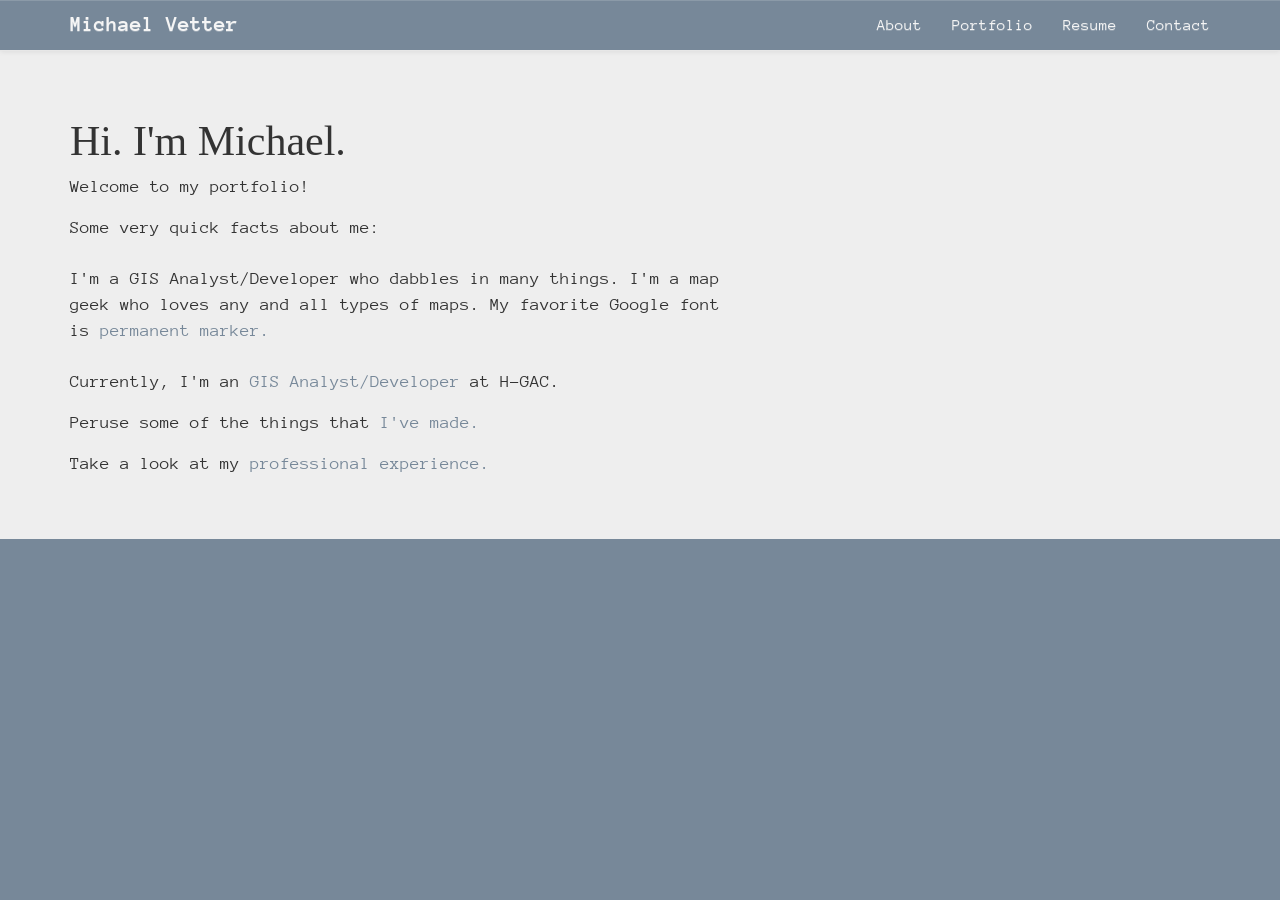
==== index.html @ 333e0688 "off tha rip v2.0" ====
<!DOCTYPE html>
<html lang="en">
	<head>
		
		<script>
		  window.dataLayer = window.dataLayer || [];
		  function gtag(){dataLayer.push(arguments);}
		  gtag('js', new Date());

		  gtag('config', 'UA-140768527-1');
		</script>

		<meta charset="utf-8">
		<meta name="viewport" content="width=device-width, initial-scale=1"/>
		<meta name="keywords" content="maps, cartography"/>
		<title>Michael Vetter</title>
		
		<!--put your Bootstrap stylesheet links below this comment and above style.css-->
		<link rel="stylesheet" href="css/bootstrap.min.css">
		<link rel="stylesheet" href="css/bootstrap-theme.min.css">
		<link rel="stylesheet" href="css/style.css">
        <link href="https://fonts.googleapis.com/css?family=Anonymous Pro" rel="stylesheet">
	<link rel="icon" href="assets/check.ico">
	</head>

    <body id="index">
        <header>
            <nav class="navbar navbar-default navbar-fixed-top main-navbar site-header">
                <!--Creates the navbar -->
                <div class="container">
                    <div class="navbar-header">
                        <button type="button" class="navbar-toggle collapsed navbar-menu-button" data-toggle="collapse" data-target="#navbar" aria-expanded="false" aria-controls="navbar">
                            <span class="sr-only">Toggle navigation</span>
                            <!--Used for screen readers for accessibility -->
                            <span class="navbar-menu">Menu</span>
                        </button>
                        <a class="site-title navbar-brand" href="#">Michael Vetter</a>
                    </div>
                    <div id="navbar" class="collapse navbar-collapse">
                        <ul class="nav navbar-nav navbar-right">
                            <li><a href="about.html">About</a></li>
                            <li><a href="portfolio.html">Portfolio</a></li>
                            <li><a href="resume.html">Resume</a></li>
                            <li><a href="contact.html">Contact</a></li>
                        </ul>
                    </div>
                </div>
            </nav>
        </header>
        <div class="page-content">
            <div class="home">
                <div class="jumbotron">
                    <div class="container">
                        <div class="row">
                            <div class="col-md-7 col-sm-6">
                                <h1 class="page-heading jumbotron-heading">Hi. I'm Michael.</h1>
                                <p class="jumbotron-paragraph">
                                    Welcome to my portfolio!
                                </p>
                                <p class="jumbotron-paragraph">
                                    Some very quick facts about me:
                                    <br><br>I'm a GIS Analyst/Developer who dabbles in many things. I'm a map geek who loves any and all types of maps.
			            My favorite Google font is <a href="https://fonts.google.com/specimen/Permanent+Marker">permanent marker.</a></br></br>
                                    Currently, I'm an <a href="https://www.linkedin.com/in/michael-vetter-a68146108/">GIS Analyst/Developer</a> at H-GAC.
                                </p>
                                <p class="jumbotron-paragraph">
                                    Peruse some of the things that <a href="portfolio.html">I've made.</a>
                                </p>
                                <p class="jumbotron-paragraph">
                                    Take a look at my <a href="resume.html">professional experience.</a>
                                </p>
                            </div>
                        </div>
                    </div>
                </div>
            </div>
        </div>

        <script type="text/javascript" src="lib/jquery-3.2.1.min.js"></script>
        <script type="text/javascript" src="lib/bootstrap.min.js"></script>
    </body>
</html>
---- css/style.css ----
/***Navbar***/
.navbar-default{
    background-color: #778899;
    border-radius: 0;
    background-image: none;
}

/**Navbar Title**/
.navbar-default .navbar-brand{
    color: #F5F5F5;
    font-size: 22px;
    font-weight: bold;
}

/* Navbar hover effects */
.navbar-default .navbar-brand:hover,
.navbar-default .navbar-brand:focus,
.navbar-default .navbar-nav > li > a:hover,
.navbar-default .navbar-nav > li > a:focus {
    color: #F0E68C;
}

/*Navbar Menu*/
.navbar-menu-button{
    background-color: white;
    font-weight: bold;
    font-family: "Anonymous Pro";
}

/*Navbar Links*/
.navbar-default .navbar-nav > li > a{
    color: #F5F5F5;
    font-size: 16px;
}

.jumbotron{
    font-size: 12px;
}

.page-content h3{
    font-family: "Anonymous Pro";
    font-size: 22px;
}

.page-content p{
    font-family: "Anonymous Pro";
    font-size: 18px;
}
.page-content h1{
    font-family: "Permanent Marker";
    font-size: 42px;
}

.page-content .job-description{
    font-size: 16px;
}

.job-logo{
    max-width: 200px;
}

.job-logo-container{
    padding-left: 0;
    padding-top: 20px;
}

.page-content .job-header{
    font-family: "Anonymous Pro";
}

.resume-hr{
    border: 1px solid #000000;
}

.resume-skills-section h3{
    font-family: "Anonymous Pro";
}

.education-description-container .education-header{
    font-family: "Anonymous Pro";
}

.contact{
    font-family: "Anonymous Pro";
}

.contact a{
    color: #778899;
}

.jumbotron-paragraph a{
    color: #778899;
}

.portfolio-link{
    margin-top: 0;
    text-align: center;
}

.portfolio-thumbnail:hover{
    border-color: #F0E68C;
    border-width: 3px;
    cursor: pointer;
}

.portfolio-thumbnail{
    margin-top: 10px;
}

.portfolio-link{
    font-family: "Anonymous Pro";
    color: #778899;
}

.post-content{
    text-align: center;
    margin-bottom: 0;
}

.about-title h1{
    font-family: "Permanent Marker";
}

.resume-section h2{
    font-family: "Permanent Marker";
}

.contact h2{
    font-family: "Permanent Marker";
}

.home h1{
    font-family: "Permanent Marker";
}

body{
    font-family: "Anonymous Pro";
    padding-top: 50px;
}

#index{
    background-color: #778899;
}
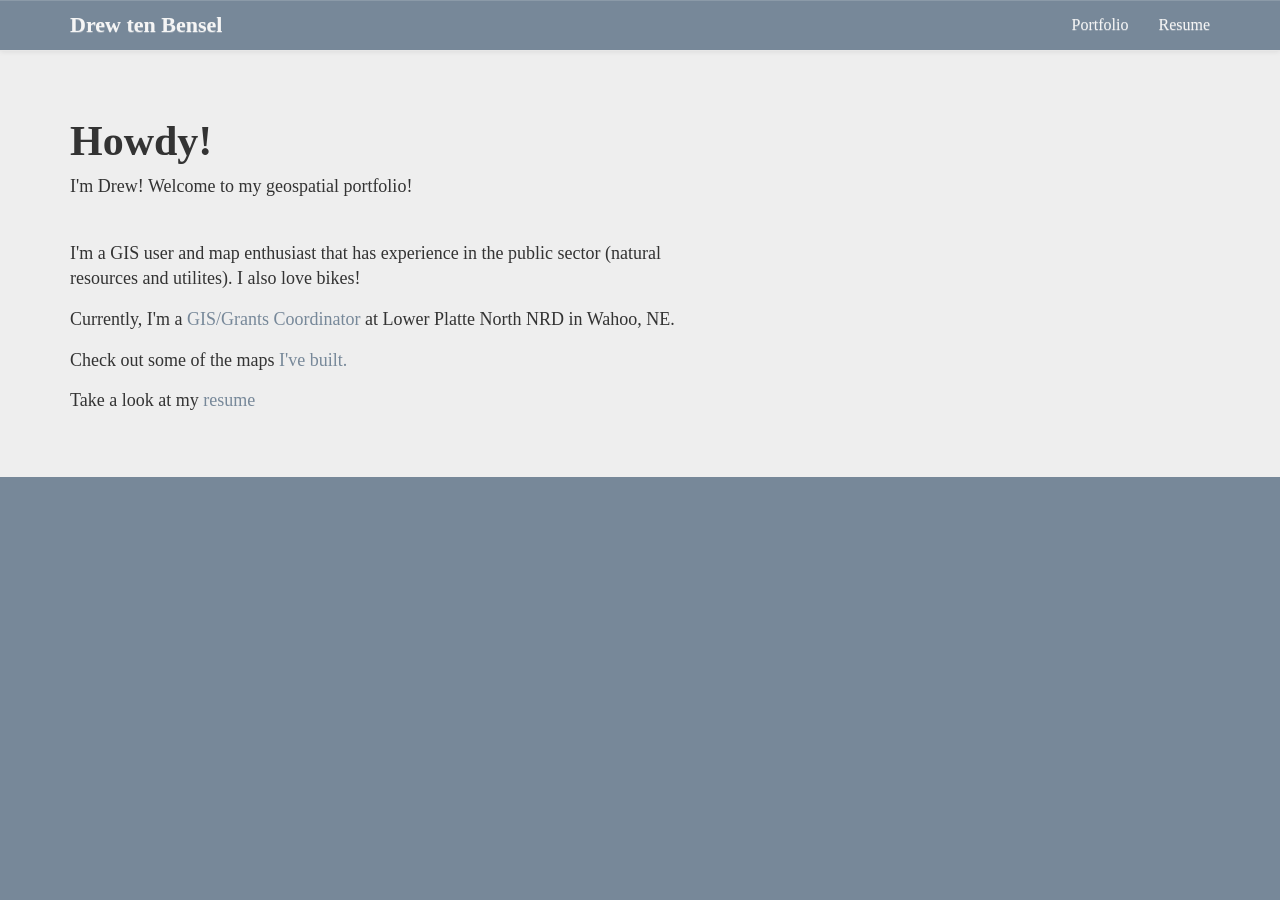
==== commit 175a3447: "aye" ====
--- a/index.html
+++ b/index.html
@@ -1,82 +1,93 @@
 <!DOCTYPE html>
 <html lang="en">
-	<head>
-		
-		<script>
-		  window.dataLayer = window.dataLayer || [];
-		  function gtag(){dataLayer.push(arguments);}
-		  gtag('js', new Date());
+    <head>
 
-		  gtag('config', 'UA-140768527-1');
-		</script>
+        <script>
+            window.dataLayer = window.dataLayer || [];
+    
+            function gtag() {
+                dataLayer.push(arguments);
+            }
+            gtag('js', new Date());
+    
+            gtag('config', 'UA-140768527-1');
+        </script>
+    
+        <meta charset="utf-8">
+        <meta name="viewport" content="width=device-width, initial-scale=1" />
+        <meta name="keywords" content="maps, cartography" />
+        <title>Drew ten Bensel</title>
+    
+        <!-- Bootstrap stylesheet links -->
+        <link rel="stylesheet" href="css/bootstrap.min.css">
+        <link rel="stylesheet" href="css/bootstrap-theme.min.css">
+        <!-- Custom stylesheet -->
+        <link rel="stylesheet" href="css/style.css">
+        <!-- Google Fonts -->
+        <!-- Google Fonts - Roboto -->
+        <link href="https://fonts.googleapis.com/css2?family=Roboto:wght@400,700&display=swap" rel="stylesheet">
+        <link rel="icon" href="assets/check.ico">
+    
+        <style>
+            /* Add this style to apply Roboto to the h1 with class page-heading */
+            .page-heading {
+                font-family: 'Roboto', sans-serif;
+                font-weight: 700;
+            }
+        </style>
+    </head>
 
-		<meta charset="utf-8">
-		<meta name="viewport" content="width=device-width, initial-scale=1"/>
-		<meta name="keywords" content="maps, cartography"/>
-		<title>Michael Vetter</title>
-		
-		<!--put your Bootstrap stylesheet links below this comment and above style.css-->
-		<link rel="stylesheet" href="css/bootstrap.min.css">
-		<link rel="stylesheet" href="css/bootstrap-theme.min.css">
-		<link rel="stylesheet" href="css/style.css">
-        <link href="https://fonts.googleapis.com/css?family=Anonymous Pro" rel="stylesheet">
-	<link rel="icon" href="assets/check.ico">
-	</head>
-
-    <body id="index">
-        <header>
-            <nav class="navbar navbar-default navbar-fixed-top main-navbar site-header">
-                <!--Creates the navbar -->
+<body id="index">
+    <header>
+        <nav class="navbar navbar-default navbar-fixed-top main-navbar site-header">
+            <div class="container">
+                <div class="navbar-header">
+                    <button type="button" class="navbar-toggle collapsed navbar-menu-button" data-toggle="collapse"
+                        data-target="#navbar" aria-expanded="false" aria-controls="navbar">
+                        <span class="sr-only">Toggle navigation</span>
+                        <span class="navbar-menu">Menu</span>
+                    </button>
+                    <a class="site-title navbar-brand" href="#">Drew ten Bensel</a>
+                </div>
+                <div id="navbar" class="collapse navbar-collapse">
+                    <ul class="nav navbar-nav navbar-right">
+                        <li><a href="portfolio.html">Portfolio</a></li>
+                        <li><a href="resume.html">Resume</a></li>
+                    </ul>
+                </div>
+            </div>
+        </nav>
+    </header>
+    <div class="page-content">
+        <div class="home">
+            <div class="jumbotron">
                 <div class="container">
-                    <div class="navbar-header">
-                        <button type="button" class="navbar-toggle collapsed navbar-menu-button" data-toggle="collapse" data-target="#navbar" aria-expanded="false" aria-controls="navbar">
-                            <span class="sr-only">Toggle navigation</span>
-                            <!--Used for screen readers for accessibility -->
-                            <span class="navbar-menu">Menu</span>
-                        </button>
-                        <a class="site-title navbar-brand" href="#">Michael Vetter</a>
-                    </div>
-                    <div id="navbar" class="collapse navbar-collapse">
-                        <ul class="nav navbar-nav navbar-right">
-                            <li><a href="about.html">About</a></li>
-                            <li><a href="portfolio.html">Portfolio</a></li>
-                            <li><a href="resume.html">Resume</a></li>
-                            <li><a href="contact.html">Contact</a></li>
-                        </ul>
-                    </div>
-                </div>
-            </nav>
-        </header>
-        <div class="page-content">
-            <div class="home">
-                <div class="jumbotron">
-                    <div class="container">
-                        <div class="row">
-                            <div class="col-md-7 col-sm-6">
-                                <h1 class="page-heading jumbotron-heading">Hi. I'm Michael.</h1>
-                                <p class="jumbotron-paragraph">
-                                    Welcome to my portfolio!
-                                </p>
-                                <p class="jumbotron-paragraph">
-                                    Some very quick facts about me:
-                                    <br><br>I'm a GIS Analyst/Developer who dabbles in many things. I'm a map geek who loves any and all types of maps.
-			            My favorite Google font is <a href="https://fonts.google.com/specimen/Permanent+Marker">permanent marker.</a></br></br>
-                                    Currently, I'm an <a href="https://www.linkedin.com/in/michael-vetter-a68146108/">GIS Analyst/Developer</a> at H-GAC.
-                                </p>
-                                <p class="jumbotron-paragraph">
-                                    Peruse some of the things that <a href="portfolio.html">I've made.</a>
-                                </p>
-                                <p class="jumbotron-paragraph">
-                                    Take a look at my <a href="resume.html">professional experience.</a>
-                                </p>
-                            </div>
+                    <div class="row">
+                        <div class="col-md-7 col-sm-6">
+                            <h1 class="page-heading jumbotron-heading">Howdy!</h1>
+                            <p class="jumbotron-paragraph">
+                                I'm Drew! Welcome to my geospatial portfolio!</p>
+                            <p class="jumbotron-paragraph">
+                                <br>I'm a GIS user and map enthusiast that has experience in the public sector (natural resources and utilites). I also love bikes!
+                            </p>
+                            <p class="jumbotron-paragraph">
+                                Currently, I'm a <a href="https://www.linkedin.com/in/drew-ten-bensel-b44a6b126">GIS/Grants Coordinator</a> at Lower Platte North NRD in Wahoo, NE.
+                            </p>
+                            <p class="jumbotron-paragraph">
+                                Check out some of the maps <a href="portfolio.html">I've built.</a>
+                            </p>
+                            <p class="jumbotron-paragraph">
+                                Take a look at my <a href="resume.html">resume</a>
+                            </p>
                         </div>
                     </div>
                 </div>
             </div>
         </div>
+    </div>
 
-        <script type="text/javascript" src="lib/jquery-3.2.1.min.js"></script>
-        <script type="text/javascript" src="lib/bootstrap.min.js"></script>
-    </body>
+    <script type="text/javascript" src="lib/jquery-3.2.1.min.js"></script>
+    <script type="text/javascript" src="lib/bootstrap.min.js"></script>
+</body>
+
 </html>
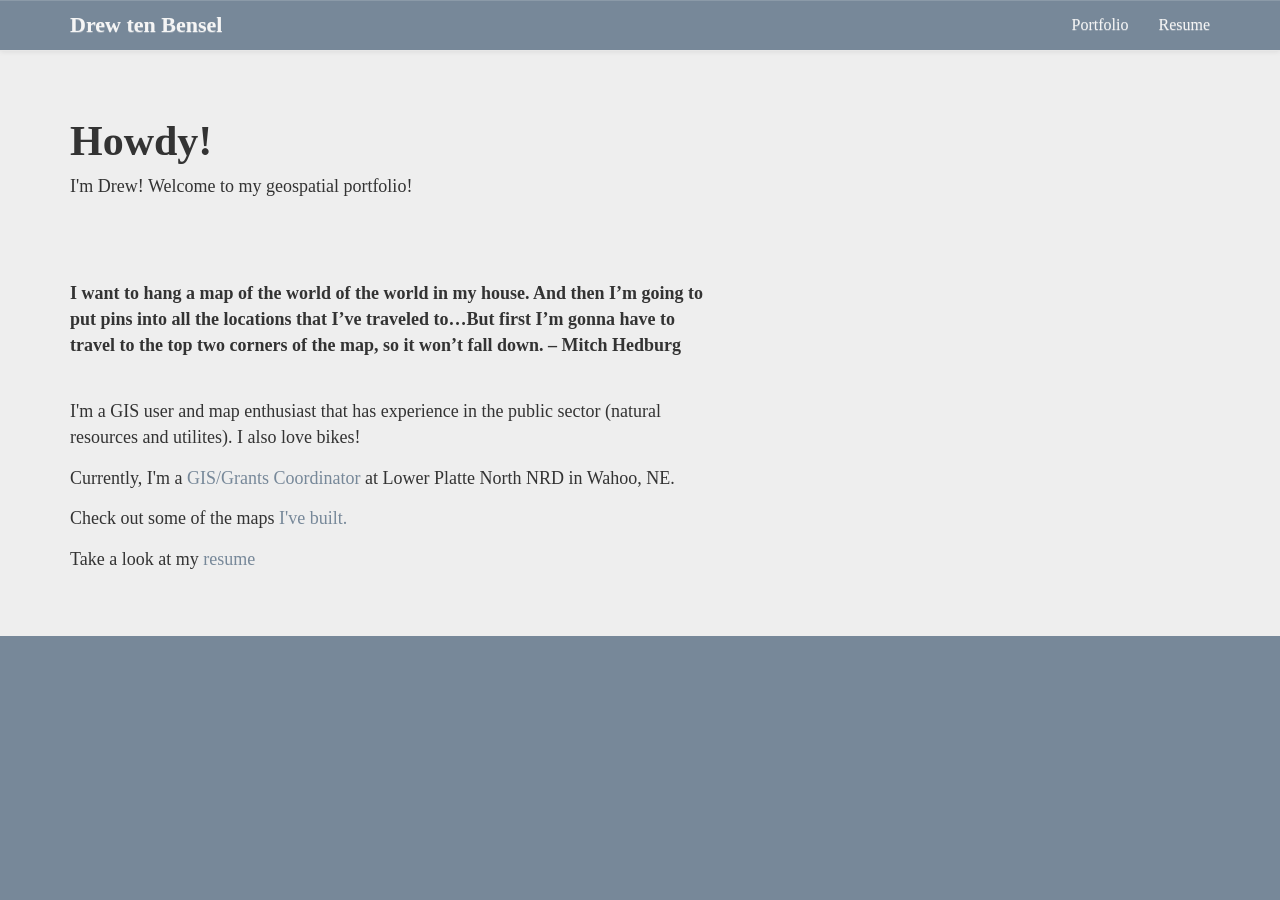
==== commit d8d17543: "sdfsdf" ====
--- a/index.html
+++ b/index.html
@@ -51,7 +51,7 @@
                 </div>
                 <div id="navbar" class="collapse navbar-collapse">
                     <ul class="nav navbar-nav navbar-right">
-                        <li><a href="portfolio.html">Portfolio</a></li>
+                        <li><a href="portfolio2.html">Portfolio</a></li>
                         <li><a href="resume.html">Resume</a></li>
                     </ul>
                 </div>
@@ -68,7 +68,12 @@
                             <p class="jumbotron-paragraph">
                                 I'm Drew! Welcome to my geospatial portfolio!</p>
                             <p class="jumbotron-paragraph">
+                                    <br><p class="jumbotron-paragraph">
+                                <br><b>I want to hang a map of the world of the world in my house. And then I’m going to put pins into all the locations that I’ve traveled to…But first I’m gonna have to travel to the top two corners of the map, so it won’t fall down. – Mitch Hedburg</b>
+                            </p>
+                            <p class="jumbotron-paragraph">
                                 <br>I'm a GIS user and map enthusiast that has experience in the public sector (natural resources and utilites). I also love bikes!
+
                             </p>
                             <p class="jumbotron-paragraph">
                                 Currently, I'm a <a href="https://www.linkedin.com/in/drew-ten-bensel-b44a6b126">GIS/Grants Coordinator</a> at Lower Platte North NRD in Wahoo, NE.
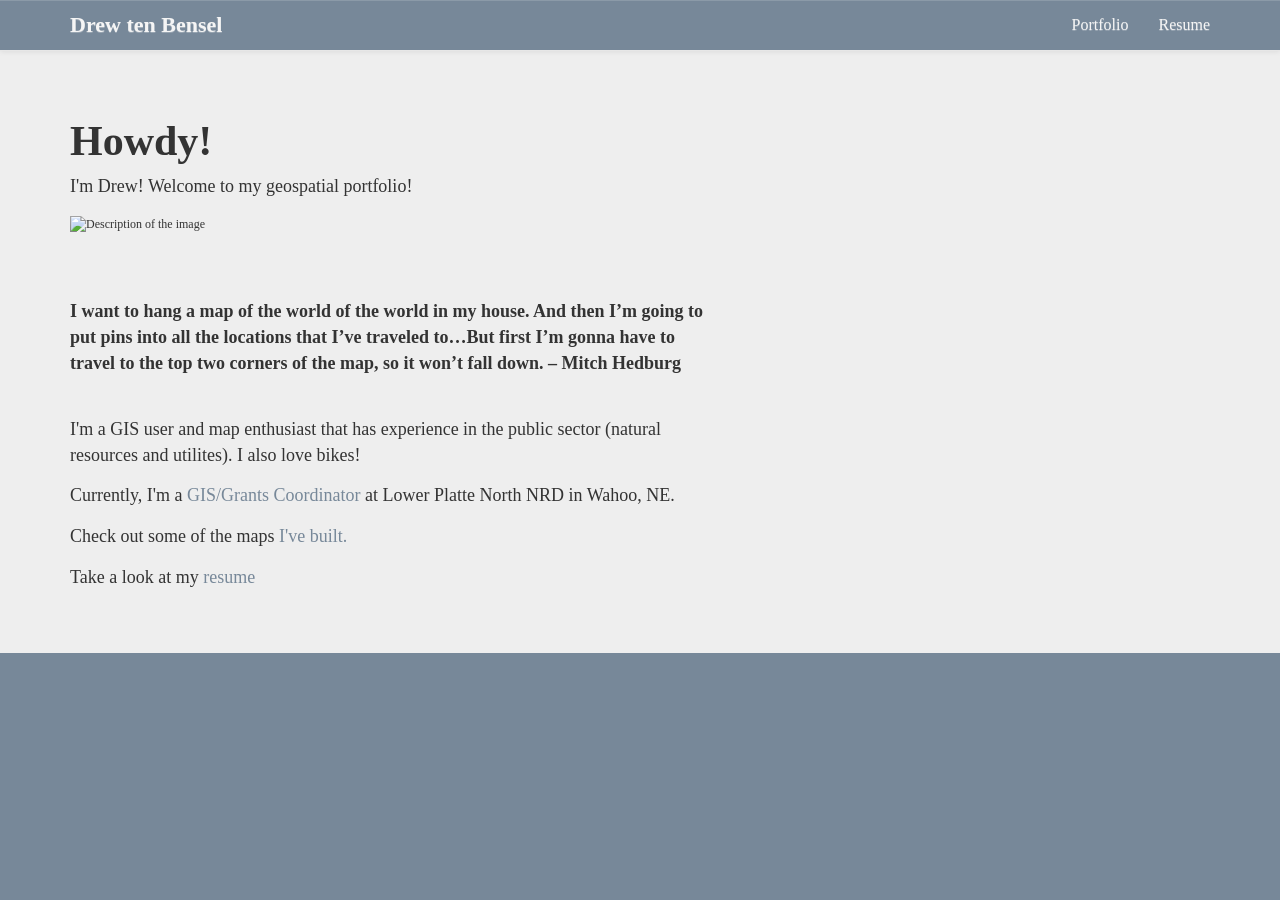
==== commit f0565837: "ergdfgdfg" ====
--- a/index.html
+++ b/index.html
@@ -52,7 +52,7 @@
                 <div id="navbar" class="collapse navbar-collapse">
                     <ul class="nav navbar-nav navbar-right">
                         <li><a href="portfolio2.html">Portfolio</a></li>
-                        <li><a href="resume.html">Resume</a></li>
+                        <li><a href="img/ten Bensel Resume 2022.pdf">Resume</a></li>
                     </ul>
                 </div>
             </div>
@@ -67,9 +67,11 @@
                             <h1 class="page-heading jumbotron-heading">Howdy!</h1>
                             <p class="jumbotron-paragraph">
                                 I'm Drew! Welcome to my geospatial portfolio!</p>
+                             <!-- Add your image here -->
+                             <img src="img/IMG-6704.jpg" alt="Description of the image"style="width: 300px; height: 200px;">
                             <p class="jumbotron-paragraph">
                                     <br><p class="jumbotron-paragraph">
-                                <br><b>I want to hang a map of the world of the world in my house. And then I’m going to put pins into all the locations that I’ve traveled to…But first I’m gonna have to travel to the top two corners of the map, so it won’t fall down. – Mitch Hedburg</b>
+                                <br><b>I want to hang a map of the world of the world in my house. And then I’m going to put pins into all the locations that I’ve traveled to…But first I’m gonna have to travel to the top two corners of the map, so it won’t fall down. – Mitch Hedburg
                             </p>
                             <p class="jumbotron-paragraph">
                                 <br>I'm a GIS user and map enthusiast that has experience in the public sector (natural resources and utilites). I also love bikes!
@@ -79,10 +81,10 @@
                                 Currently, I'm a <a href="https://www.linkedin.com/in/drew-ten-bensel-b44a6b126">GIS/Grants Coordinator</a> at Lower Platte North NRD in Wahoo, NE.
                             </p>
                             <p class="jumbotron-paragraph">
-                                Check out some of the maps <a href="portfolio.html">I've built.</a>
+                                Check out some of the maps <a href="portfolio2.html">I've built.</a>
                             </p>
                             <p class="jumbotron-paragraph">
-                                Take a look at my <a href="resume.html">resume</a>
+                                Take a look at my <a href="img/ten Bensel Resume 2022.pdf">resume</a>
                             </p>
                         </div>
                     </div>
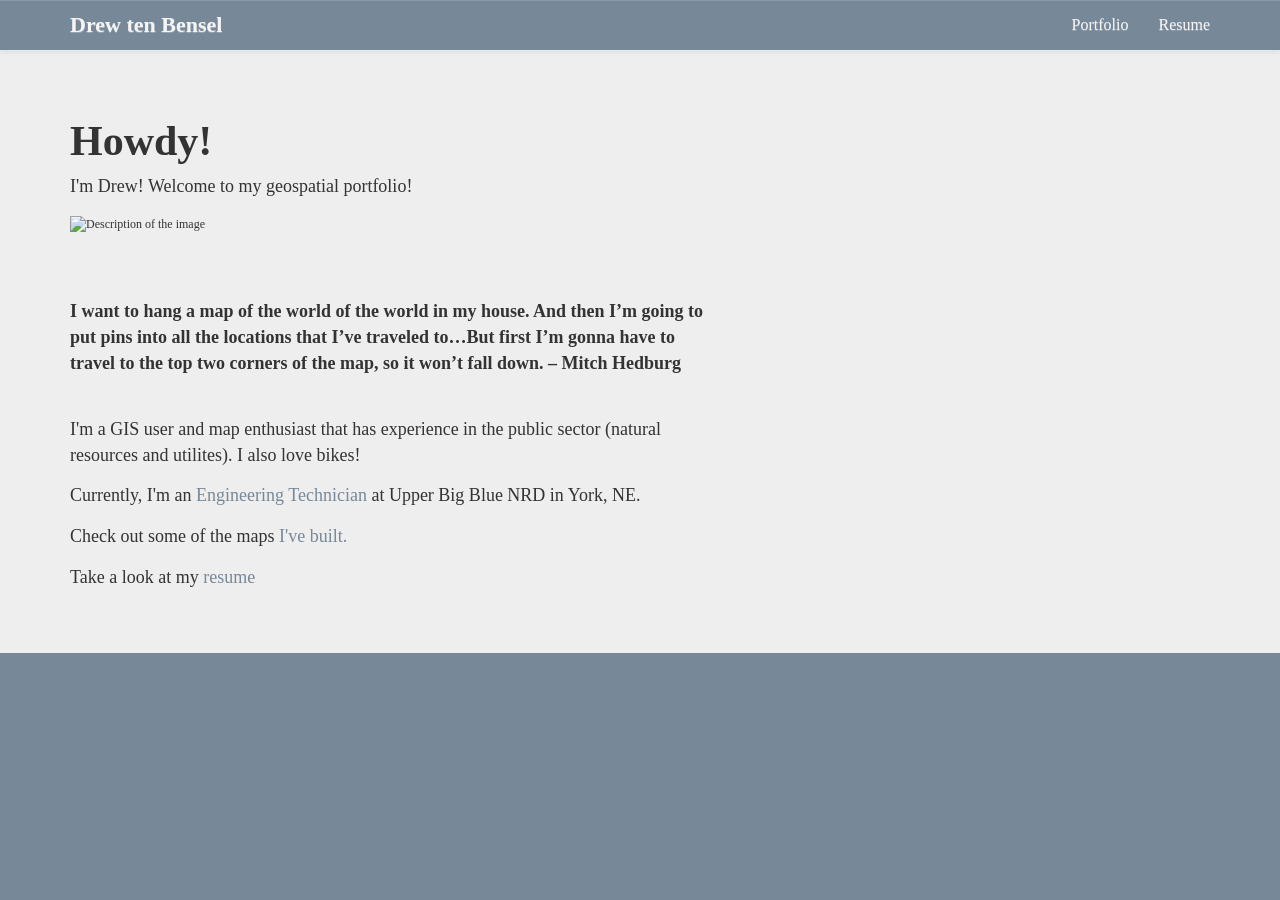
==== commit 9e3ff4a4: "york" ====
--- a/index.html
+++ b/index.html
@@ -78,7 +78,7 @@
 
                             </p>
                             <p class="jumbotron-paragraph">
-                                Currently, I'm a <a href="https://www.linkedin.com/in/drew-ten-bensel-b44a6b126">GIS/Grants Coordinator</a> at Lower Platte North NRD in Wahoo, NE.
+                                Currently, I'm an <a href="https://www.linkedin.com/in/drew-ten-bensel-b44a6b126">Engineering Technician</a> at Upper Big Blue NRD in York, NE.
                             </p>
                             <p class="jumbotron-paragraph">
                                 Check out some of the maps <a href="portfolio2.html">I've built.</a>
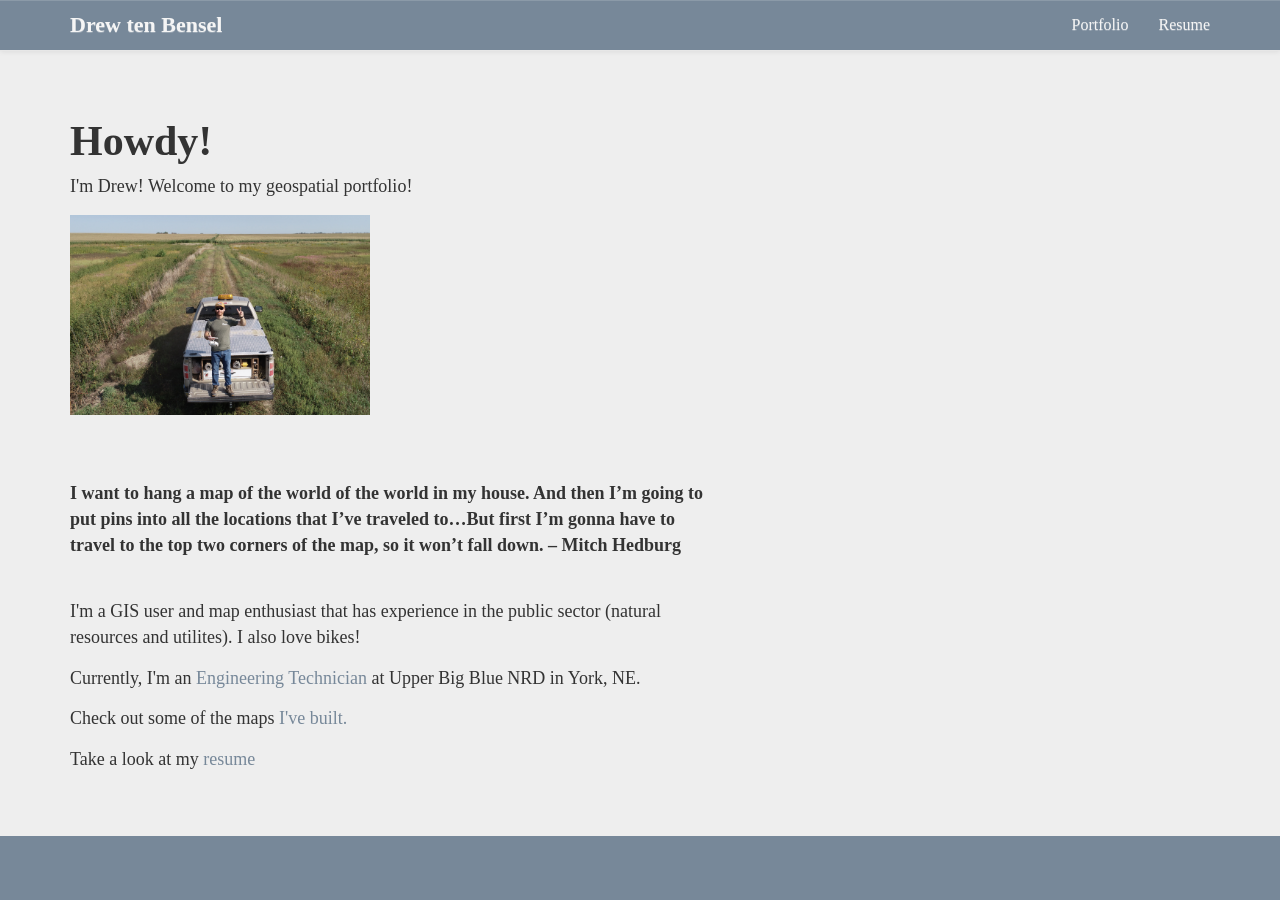
==== commit ea4880ca: "drone picture" ====
--- a/index.html
+++ b/index.html
@@ -52,7 +52,7 @@
                 <div id="navbar" class="collapse navbar-collapse">
                     <ul class="nav navbar-nav navbar-right">
                         <li><a href="portfolio2.html">Portfolio</a></li>
-                        <li><a href="img/ten Bensel Resume 2022.pdf">Resume</a></li>
+                        <li><a href="img/Drew ten Bensel Resume 2024.pdf">Resume</a></li>
                     </ul>
                 </div>
             </div>
@@ -68,7 +68,7 @@
                             <p class="jumbotron-paragraph">
                                 I'm Drew! Welcome to my geospatial portfolio!</p>
                              <!-- Add your image here -->
-                             <img src="img/IMG-6704.jpg" alt="Description of the image"style="width: 300px; height: 200px;">
+                             <img src="img/dronetruck.png" alt="Description of the image"style="width: 300px; height: 200px;">
                             <p class="jumbotron-paragraph">
                                     <br><p class="jumbotron-paragraph">
                                 <br><b>I want to hang a map of the world of the world in my house. And then I’m going to put pins into all the locations that I’ve traveled to…But first I’m gonna have to travel to the top two corners of the map, so it won’t fall down. – Mitch Hedburg
